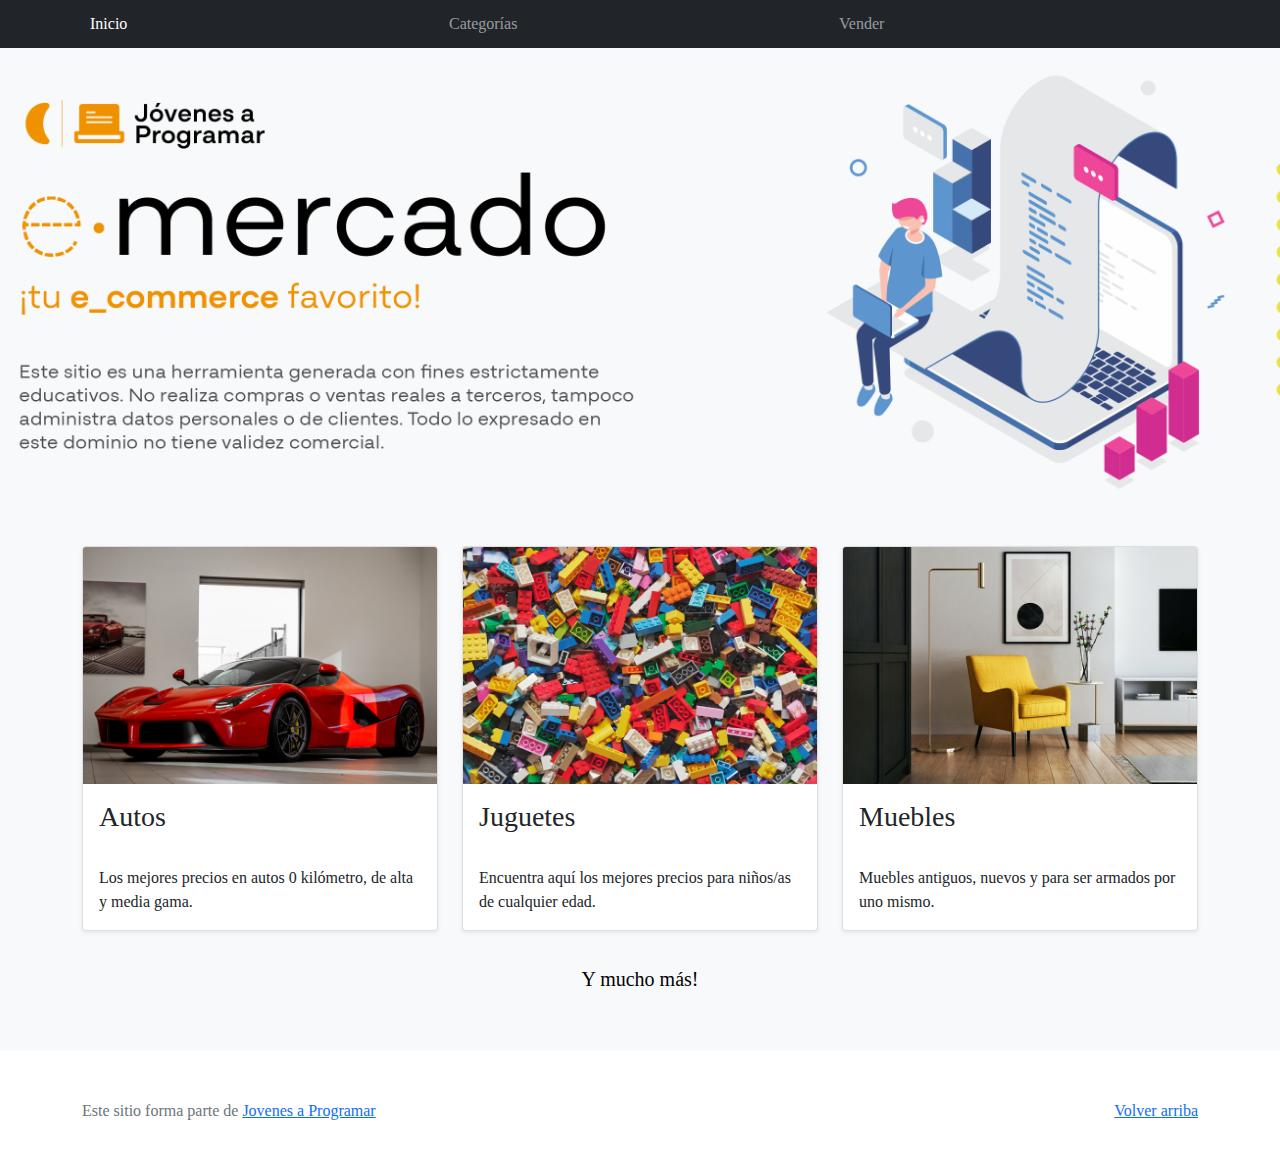
==== index.html @ 63ec3608 "primer commit" ====
<!DOCTYPE html>
<html lang="es">

<head>
  <meta http-equiv="Content-Type" content="text/html; charset=UTF-8">
  <meta name="viewport" content="width=device-width, initial-scale=1, shrink-to-fit=no">
  <title>eMercado - Todo lo que busques está aquí</title>

  <link href="https://fonts.googleapis.com/css?family=Raleway:300,300i,400,400i,700,700i,900,900i" rel="stylesheet">
  <link href="css/bootstrap.min.css" rel="stylesheet">
  <link href="css/styles.css" rel="stylesheet">
</head>

<body>
  <nav class="navbar navbar-expand-lg navbar-dark bg-dark p-1">
    <div class="container">
      <button class="navbar-toggler" type="button" data-bs-toggle="collapse" data-bs-target="#navbarNav"
        aria-controls="navbarNav" aria-expanded="false" aria-label="Toggle navigation">
        <span class="navbar-toggler-icon"></span>
      </button>
      <div class="collapse navbar-collapse" id="navbarNav">
        <ul class="navbar-nav w-100 justify-content-between">
          <li class="nav-item">
            <a class="nav-link active" href="index.html">Inicio</a>
          </li>
          <li class="nav-item">
            <a class="nav-link" href="categories.html">Categorías</a>
          </li>
          <li class="nav-item">
            <a class="nav-link" href="sell.html">Vender</a>
          </li>
          <li class="nav-item">
          </li>
        </ul>
      </div>
    </div>
  </nav>
  <main>
    <div class="jumbotron text-center"></div>
    <div class="album py-5 bg-light">
      <div class="container">
        <div class="row">
          <div class="col-md-4">
            <div class="card mb-4 shadow-sm custom-card cursor-active" id="autos">
              <img class="bd-placeholder-img card-img-top" src="img/cars_index.jpg"
                alt="Imgagen representativa de la categoría 'Autos'">
              <h3 class="m-3">Autos</h3>
              <div class="card-body">
                <p class="card-text">Los mejores precios en autos 0 kilómetro, de alta y media gama.</p>
              </div>
            </div>
          </div>
          <div class="col-md-4">
            <div class="card mb-4 shadow-sm custom-card cursor-active" id="juguetes">
              <img class="bd-placeholder-img card-img-top" src="img/toys_index.jpg"
                alt="Imgagen representativa de la categoría 'Juguetes'">
              <h3 class="m-3">Juguetes</h3>
              <div class="card-body">
                <p class="card-text">Encuentra aquí los mejores precios para niños/as de cualquier edad.</p>
              </div>
            </div>
          </div>
          <div class="col-md-4">
            <div class="card mb-4 shadow-sm custom-card cursor-active" id="muebles">
              <img class="bd-placeholder-img card-img-top" src="img/furniture_index.jpg"
                alt="Imgagen representativa de la categoría 'Muebles'">
              <h3 class="m-3">Muebles</h3>
              <div class="card-body">
                <p class="card-text">Muebles antiguos, nuevos y para ser armados por uno mismo.</p>
              </div>
            </div>
          </div>
        </div>
        <div class="row">
          <a class="btn btn-light btn-lg btn-block" href="categories.html">Y mucho más!</a>
        </div>
      </div>
    </div>
  </main>
  <footer class="text-muted">
    <div class="container">
      <p class="float-end">
        <a href="#">Volver arriba</a>
      </p>
      <p>Este sitio forma parte de <a href="https://jovenesaprogramar.edu.uy/" target="_blank">Jovenes a Programar</a></p>
    </div>
  </footer>
  <script src="js/bootstrap.bundle.min.js"></script>
  <script src="js/index.js"></script>
  <script src="js/init.js"></script>
</body>

</html>
---- css/styles.css ----
.jumbotron,
.card-body,
.container,
.site-header {
  font-family: 'Verdana', serif !important;
}

.jumbotron .display-4 {
  font-weight: bold;
}

nav a {
  text-decoration: none;
}

.bd-placeholder-img {
  font-size: 1.125rem;
  text-anchor: middle;
  -webkit-user-select: none;
  -moz-user-select: none;
  -ms-user-select: none;
  user-select: none;
}

@media (min-width: 768px) {
  .bd-placeholder-img-lg {
    font-size: 3.5rem;
  }
}

.jumbotron {
  height: 50vh;
  padding: 5em inherit;
  margin-bottom: 0;
  background-color: #53C0FB;
  background: url('../img/cover_back.png');
  background-size: cover;
  background-position: center;
  background-repeat: no-repeat;
  color: black;
  font-weight: bold;
}

@media (min-width: 768px) {
  .jumbotron {
    padding-top: 6rem;
    padding-bottom: 6rem;
  }
}

.jumbotron p:last-child {
  margin-bottom: 0;
}

.jumbotron-heading {
  font-weight: 300;
}

.jumbotron .container {
  max-width: 40rem;
  background-color: rgba(255, 255, 255, 0.5);
  border-radius: 10px;
  text-shadow: 1px 1px 2px grey;
}

.jumbotron .lead {
  font-size: 38px;
}

footer {
  padding-top: 3rem;
  padding-bottom: 3rem;
}

footer p {
  margin-bottom: .25rem;
}

.site-header a {
  color: white;
  transition: ease-in-out color .15s;
}

.site-header .dropdown-menu a {
  color: black;
}

.dropzone {
  border: 2px dashed #0087F7;
  border-radius: 5px;
  background: white;
}

.img-fit {
  max-height: 100%;
}

.alert {
  position: fixed;
  top: 80px;
  width: 50%;
  left: 50%;
  transform: translate(-50%, 0);
}

.lds-ring {
  display: inline-block;
  position: relative;
  width: 64px;
  height: 64px;
  top: 50%;
  left: 50%;
}

.cursor-active {
  cursor: pointer;
}

.left {
  float: left;
  padding: 4px;
  background-color: rgba(255, 255, 255, 0.5);
}

.lds-ring div {
  box-sizing: border-box;
  display: block;
  position: absolute;
  width: 51px;
  height: 51px;
  margin: 6px;
  border: 6px solid #fff;
  border-radius: 50%;
  animation: lds-ring 1.2s cubic-bezier(0.5, 0, 0.5, 1) infinite;
  border-color: #fff transparent transparent transparent;
}

.lds-ring div:nth-child(1) {
  animation-delay: -0.45s;
}

.lds-ring div:nth-child(2) {
  animation-delay: -0.3s;
}

.lds-ring div:nth-child(3) {
  animation-delay: -0.15s;
}

@keyframes lds-ring {
  0% {
    transform: rotate(0deg);
  }

  100% {
    transform: rotate(360deg);
  }
}

.signin {
  width: 100%;
  max-width: 330px;
  padding: 15px;
  margin: auto;
}

#spinner-wrapper {
  position: fixed;
  background-color: rgba(0, 0, 0, 0.5);
  width: 100%;
  height: 100%;
  top: 0;
  left: 0;
  z-index: 1021;
  display: none;
}

main {
  min-height: calc(100vh - 210px);
}

a.custom-card,
a.custom-card:hover {
  color: inherit;
  text-decoration: inherit;
}

.checked {
  color: orange;
}
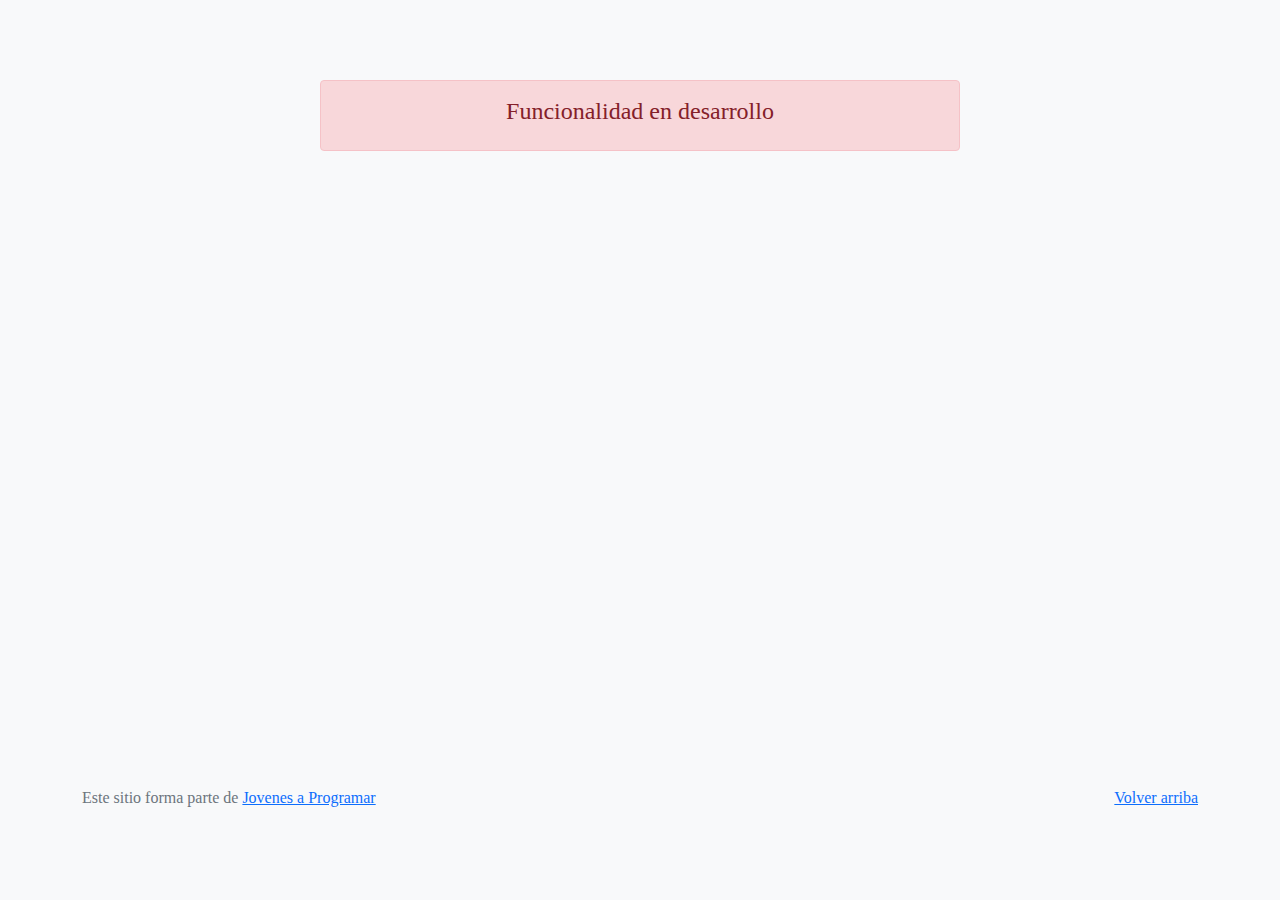
==== commit 3aedd66e: "Update index.html" ====
--- a/index.html
+++ b/index.html
@@ -30,6 +30,10 @@
             <a class="nav-link" href="sell.html">Vender</a>
           </li>
           <li class="nav-item">
+            <a class="nav-link" href="login.html">Login</a>
+          </li>
+          <li class="nav-item">
+            <a class="nav-link" href="my-profile.html">Perfil</a>
           </li>
         </ul>
       </div>
@@ -90,4 +94,4 @@
   <script src="js/init.js"></script>
 </body>
 
-</html>+</html>
--- a/css/styles.css
+++ b/css/styles.css
@@ -20,6 +20,21 @@
   -moz-user-select: none;
   -ms-user-select: none;
   user-select: none;
+}
+
+.container h2{
+  text-align: center;
+  margin-top: 5px;
+}
+
+.container h3{
+  text-align: center;
+  color:dimgray;
+  font-size: small;
+}
+
+#lista.container{
+  padding: 3%;
 }
 
 @media (min-width: 768px) {
@@ -157,11 +172,86 @@
   }
 }
 
+.main-profile {
+  display: flex;
+  flex-direction: column;
+  justify-content: center;
+  align-items: center;
+}
+
+.mt-5 {
+  display: flex;
+  align-items: center;
+}
+
+.container-login {
+  width: 500px;
+  margin: 0 auto;
+  padding: 10px;
+  background-color: #e4ebeb;
+  border-radius: 10px;
+  text-shadow: 1px 1px 2px grey;
+  box-shadow: 0.2px 0.3px 5px 1.5px #838585;
+}
+.login-img {
+  border-radius: 6px;
+}
+  
 .signin {
   width: 100%;
   max-width: 330px;
   padding: 15px;
   margin: auto;
+  display: flex;
+  flex-direction: column;
+  gap: 20px;
+}
+
+.titulo-login {
+  text-align: center;
+  font-family: 'Lucida Sans', 'Lucida Sans Regular', 'Lucida Grande', 'Lucida Sans Unicode', Geneva, Verdana, sans-serif;
+  font-weight: bold;
+  margin: 20px;
+  color: black;
+  letter-spacing: 2px;
+}
+
+.button{
+  margin-bottom: 0;
+  font-family: 'Lucida Sans', 'Lucida Sans Regular', 'Lucida Grande', 'Lucida Sans Unicode', Geneva, Verdana, sans-serif;
+  font-size: 25px;
+  letter-spacing: 2px;
+  font-weight: bold;
+  padding: 6px;
+  border-radius: 5px;
+  background-color: #e86705;
+  transition: 0.45s;
+}
+
+.button:hover{
+  background-color: black;
+  color: white;
+  transform:scale(1.1);
+}
+
+.input-text {
+  font-family: 'Lucida Sans', 'Lucida Sans Regular', 'Lucida Grande', 'Lucida Sans Unicode', Geneva, Verdana, sans-serif;
+  font-weight: normal;
+  text-align: center;
+  padding: 15px;
+  background-color: #d5e0e0;
+  border-radius: 5px;
+  border: none;
+  transition: 0.45s;
+}
+.input-text::placeholder {
+  color: #252626;
+  letter-spacing: 3px;
+  font-size: 18px;
+}
+.input-text:hover {
+  border: solid #838585;
+  transform:scale(1.1);
 }
 
 #spinner-wrapper {
@@ -187,4 +277,4 @@
 
 .checked {
   color: orange;
-}+}
